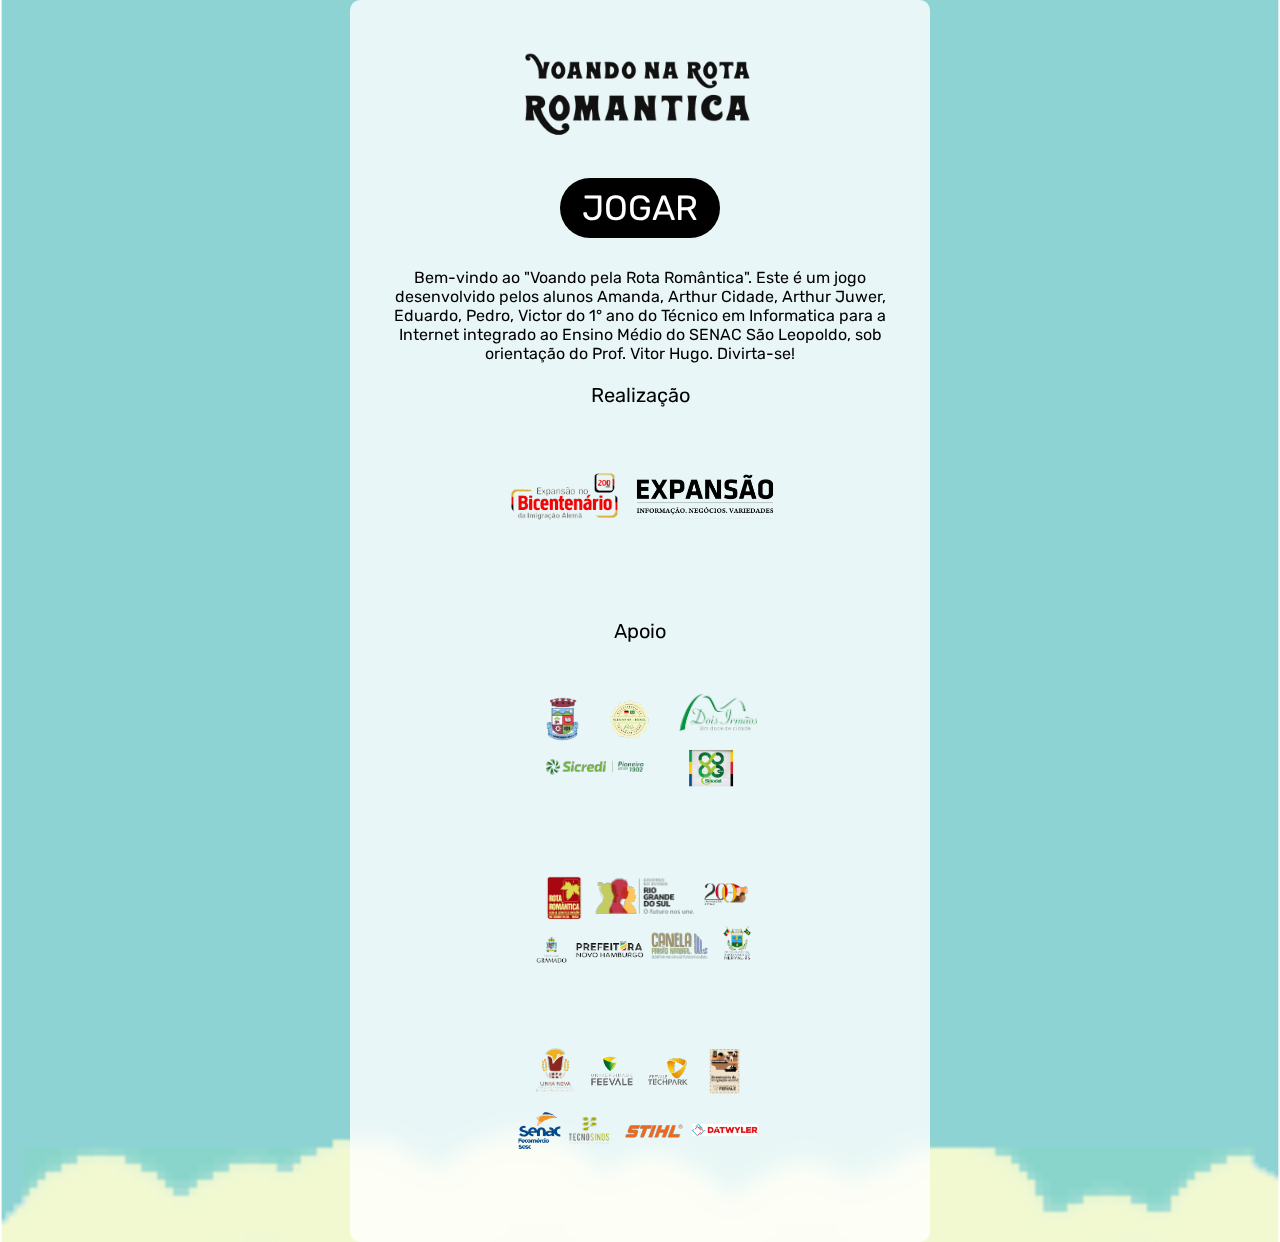
==== index.html @ dfe03dc8 "mudando os sprites" ====
<!DOCTYPE html>
<html lang="en">
<head>
    <meta charset="UTF-8">
    <meta name="viewport" content="width=device-width, initial-scale=1.0">
    <title>Voando na Rota Romântica</title>
    <link rel="stylesheet" href="./assets/css/ptr.css">
    <link rel="icon" type="image/x-icon" href="/assets/images/FlappyBird.png">

</head>
<body class="fullBody">
    <div id="ptr" class="game-container">
        <div class="background-blur">
            <img src="./assets/images/FlappyLogo.png" alt="Logo do Jogo" class="game-logo">
            <a href="./jogo.html" class="ptrBtn" id="play"><p>JOGAR</p></a>
            <p class="game-description">Bem-vindo ao "Voando pela Rota Romântica". Este é um jogo desenvolvido pelos alunos Amanda, Arthur Cidade, Arthur Juwer, Eduardo, Pedro, Victor do 1° ano do Técnico em Informatica para a Internet integrado ao Ensino Médio do SENAC São Leopoldo, sob orientação do Prof. Vitor Hugo. Divirta-se!</p>

            <div class="ptrs">
                <h2 class="title">Realização</h2>
                <img src="./assets/images/patrocinios/1.svg" alt="" class="ptrImg">
            </div>

            <div class="ptrs">
                <h2 class="title">Apoio</h2>
                <img src="./assets/images/patrocinios/2.svg" alt="" class="ptrImg">
                <img src="./assets/images/patrocinios/3.svg" alt="" class="ptrImg">
                <img src="./assets/images/patrocinios/4.svg" alt="" class="ptrImg">
            </div>
        </div>
    </div>
    <script src="./assets/js/ptr.js"></script>
</body>
</html>
---- assets/css/ptr.css ----
@import url('https://fonts.googleapis.com/css2?family=Rubik:ital,wght@0,300..900;1,300..900&display=swap');

* {
    padding: 0;
    margin: 0;
    box-sizing: border-box;
    font-family: "Rubik", sans-serif;
    font-optical-sizing: auto;
    font-weight: 400;
    font-style: normal;
}

body {
    display: flex;
    justify-content: center;
    align-items: center;
    background-image: url('../images/FlappyBack.svg'); /* Fundo do jogo */
    background-size: cover;
    background-position: center;
}

.game-container {
    max-width: 580px;
    width: 100%;
    text-align: center;
    position: relative;
}

.background-blur {
    background: rgba(255, 255, 255, 0.8);
    backdrop-filter: blur(10px);
    padding: 20px;
    border-radius: 10px;
}

.game-logo {
    width: 100%;
    max-width: 300px;
    margin-bottom: 20px;
}

.ptrBtn {
    background-color: black;
    color: white;
    border-radius: 50px;
    height: 60px;
    width: 160px;
    display: flex;
    justify-content: center;
    align-items: center;
    font-size: 35px;
    text-decoration: none;
    margin: auto;
    margin-bottom: 30px;
}

.game-description {
    font-size: 16px;
    margin-bottom: 20px;
}

.ptrs {
    margin-bottom: 20px;
}

.title {
    font-size: 20px;
    color: black;
    margin-bottom: 10px;
}

.ptrImg {
    width: 100%;
    max-width: 300px;
    margin-bottom: 10px;
}
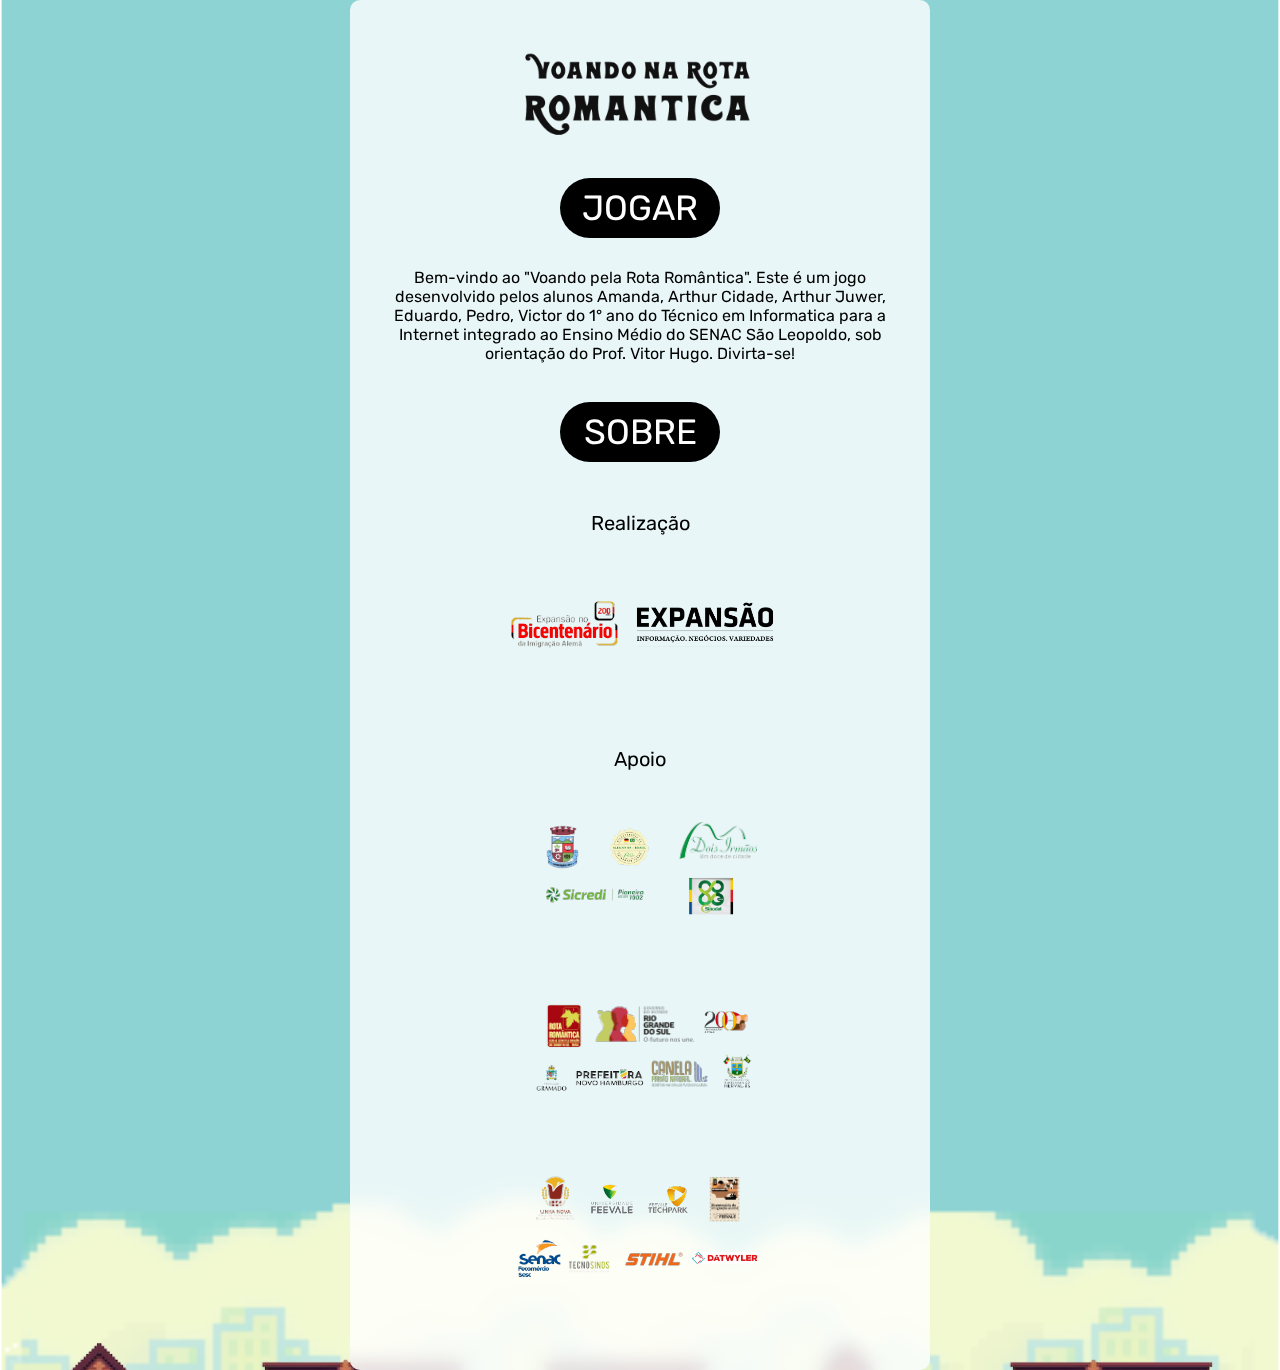
==== commit ed700bff: "reposicionando os sprites" ====
--- a/index.html
+++ b/index.html
@@ -14,8 +14,10 @@
             <img src="./assets/images/FlappyLogo.png" alt="Logo do Jogo" class="game-logo">
             <a href="./jogo.html" class="ptrBtn" id="play"><p>JOGAR</p></a>
             <p class="game-description">Bem-vindo ao "Voando pela Rota Romântica". Este é um jogo desenvolvido pelos alunos Amanda, Arthur Cidade, Arthur Juwer, Eduardo, Pedro, Victor do 1° ano do Técnico em Informatica para a Internet integrado ao Ensino Médio do SENAC São Leopoldo, sob orientação do Prof. Vitor Hugo. Divirta-se!</p>
-
+           <br> 
+            <a href="./sobre.html" class="ptrBtn" id="nos"><p>SOBRE</p></a>
             <div class="ptrs">
+                <br>
                 <h2 class="title">Realização</h2>
                 <img src="./assets/images/patrocinios/1.svg" alt="" class="ptrImg">
             </div>
@@ -28,6 +30,7 @@
             </div>
         </div>
     </div>
+
     <script src="./assets/js/ptr.js"></script>
 </body>
-</html>
+</html>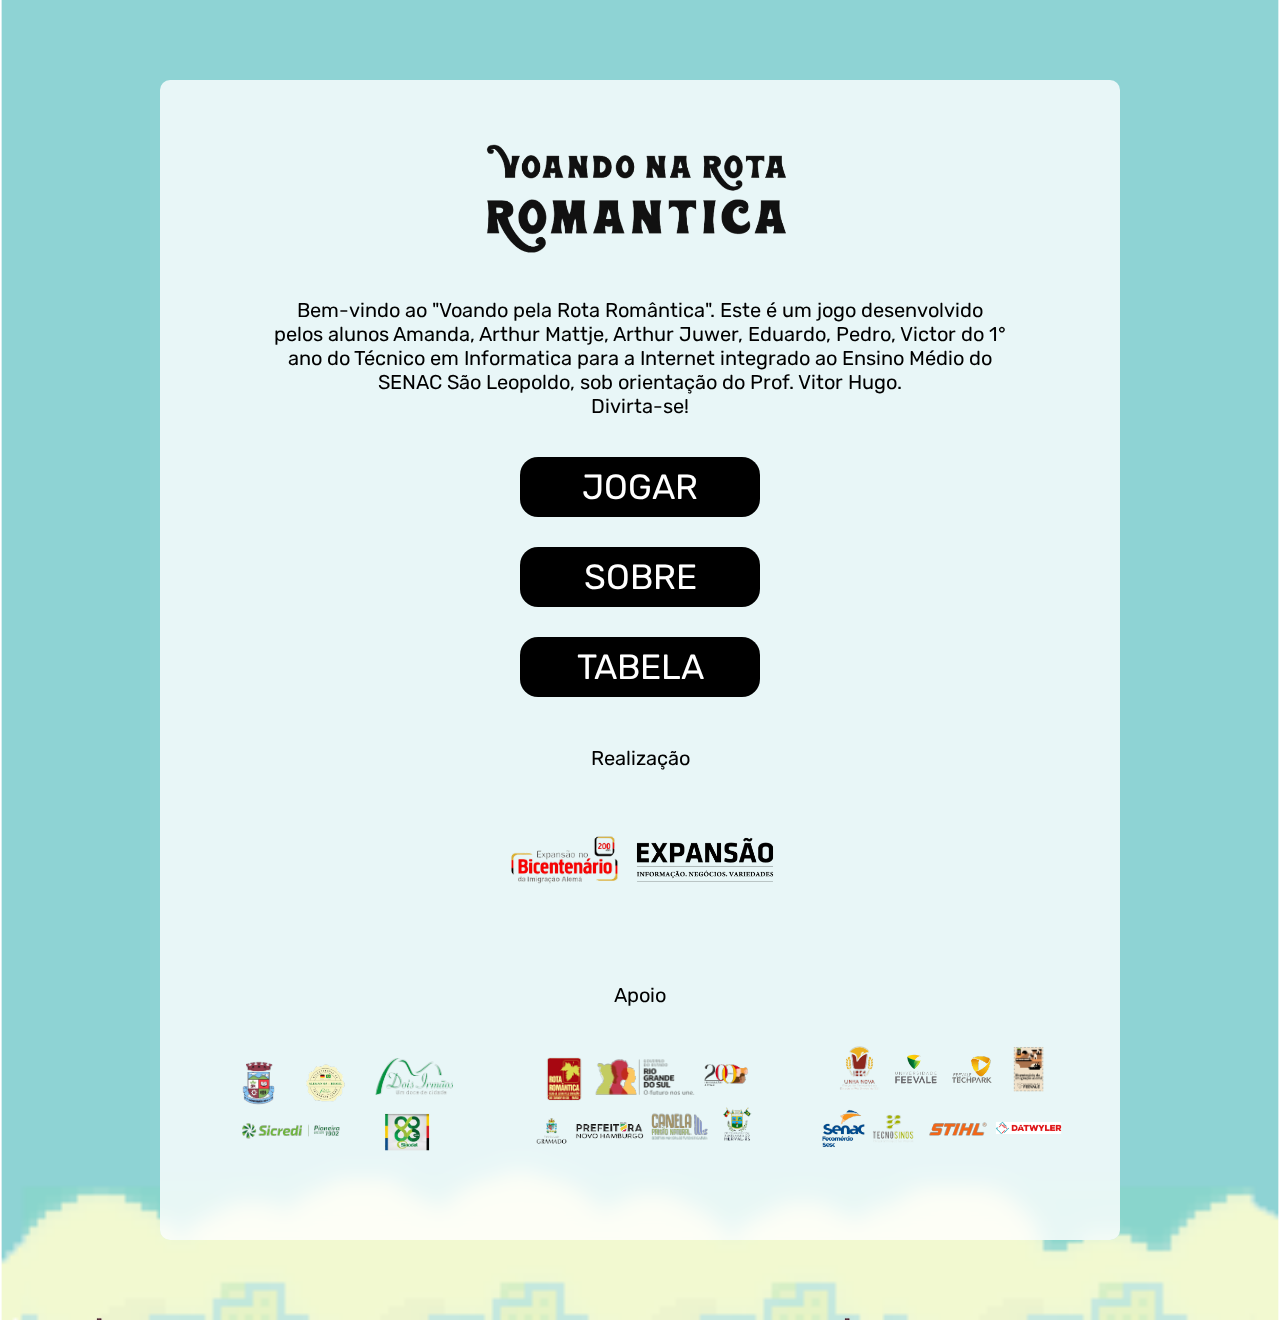
==== commit e5034553: "tabela criada, ajuste no redimensionamento da tela index, novo sprite no jogo" ====
--- a/index.html
+++ b/index.html
@@ -4,18 +4,20 @@
     <meta charset="UTF-8">
     <meta name="viewport" content="width=device-width, initial-scale=1.0">
     <title>Voando na Rota Romântica</title>
-    <link rel="stylesheet" href="./assets/css/ptr.css">
-    <link rel="icon" type="image/x-icon" href="/assets/images/FlappyBird.png">
-
+    <link rel="stylesheet" href="./assets/css/index.css">
+    <link rel="icon" type="image/x-icon" href="./assets/images/FlappyBird.webp">
+    <script src="./assets/js/index.js" defer></script>
 </head>
 <body class="fullBody">
     <div id="ptr" class="game-container">
         <div class="background-blur">
-            <img src="./assets/images/FlappyLogo.png" alt="Logo do Jogo" class="game-logo">
+            <img src="./assets/images/FlappyLogo.webp" alt="Logo do Jogo" class="game-logo">
+            
+            <p class="game-description">Bem-vindo ao "Voando pela Rota Romântica". Este é um jogo desenvolvido pelos alunos Amanda, Arthur Mattje, Arthur Juwer, Eduardo, Pedro, Victor do 1° ano do Técnico em Informatica para a Internet integrado ao Ensino Médio do SENAC São Leopoldo, sob orientação do Prof. Vitor Hugo. <br> Divirta-se!</p>
+           <br> 
             <a href="./jogo.html" class="ptrBtn" id="play"><p>JOGAR</p></a>
-            <p class="game-description">Bem-vindo ao "Voando pela Rota Romântica". Este é um jogo desenvolvido pelos alunos Amanda, Arthur Cidade, Arthur Juwer, Eduardo, Pedro, Victor do 1° ano do Técnico em Informatica para a Internet integrado ao Ensino Médio do SENAC São Leopoldo, sob orientação do Prof. Vitor Hugo. Divirta-se!</p>
-           <br> 
-            <a href="./sobre.html" class="ptrBtn" id="nos"><p>SOBRE</p></a>
+            <a href="./desenvolvedores.html" class="ptrBtn" id="nos"><p>SOBRE</p></a>
+            <a href="./tabela.html" class="ptrBtn" id="desv"><p>TABELA</p></a>
             <div class="ptrs">
                 <br>
                 <h2 class="title">Realização</h2>
@@ -30,7 +32,5 @@
             </div>
         </div>
     </div>
-
-    <script src="./assets/js/ptr.js"></script>
 </body>
 </html>--- a/assets/css/index.css
+++ b/assets/css/index.css
@@ -0,0 +1,97 @@
+@import url('https://fonts.googleapis.com/css2?family=Rubik:ital,wght@0,300..900;1,300..900&display=swap');
+
+:root {
+    font-size: 16px;
+}
+
+* {
+    padding: 0;
+    margin: 0;
+    box-sizing: border-box;
+    font-family: "Rubik", sans-serif;
+    font-optical-sizing: auto;
+    font-weight: 400;
+    font-style: normal;
+    user-select: none;
+}
+
+body {
+    display: flex;
+    justify-content: center;
+    align-items: center;
+    background-image: url('../images/FlappyBack.svg');
+    width: 100%;
+    background-size: cover;
+    background-position: center;
+}
+
+.game-container {
+    margin: 5rem;
+    max-width: 60rem;
+    width: 100%;
+    text-align: center;
+    display: flex;
+    justify-content: center;
+    position: relative;
+}
+
+.background-blur {
+    background: rgba(255, 255, 255, 0.8);
+    backdrop-filter: blur(0.625rem);
+    padding: 1.25rem;
+    border-radius: 0.625rem;
+    display: flex;
+    justify-content: center;
+    align-items: center;
+    flex-direction: column;
+}
+
+.game-logo {
+    width: 100%;
+    max-width: 25rem;
+    margin-bottom: 1.25rem;
+}
+
+.ptrBtn {
+    background-color: black;
+    color: white;
+    border-radius: 1.125rem;
+    height: 3.75rem;
+    width: 15rem;
+    display: flex;
+    justify-content: center;
+    align-items: center;
+    font-size: 2.1875rem;
+    text-decoration: none;
+    margin: auto;
+    margin-bottom: 1.875rem;
+}
+
+.game-description {
+    display: flex;
+    font-size: 1.25rem;
+    margin-bottom: 1.25rem;
+    width: 80%;
+}
+
+.ptrs {
+    margin-bottom: 1.25rem;
+}
+
+.title {
+    font-size: 1.25rem;
+    color: black;
+    margin-bottom: 0.625rem;
+}
+
+.ptrImg {
+    width: 100%;
+    max-width: 18.75rem;
+    margin-bottom: 0.625rem;
+}
+
+@media screen and (max-width: 800px) {
+    .game-description {
+        width: 100%;
+    }
+}